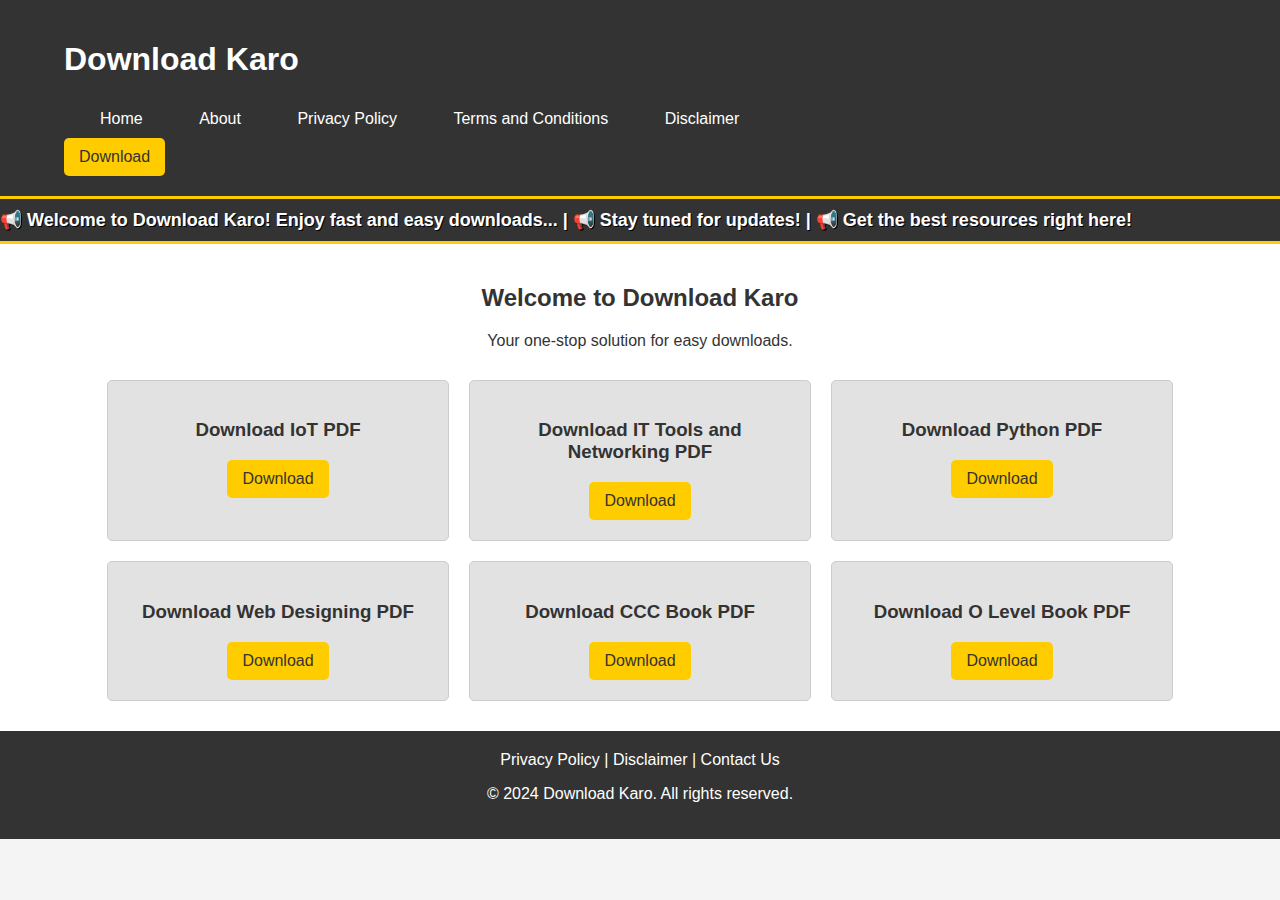
==== index.html @ 869f89a2 "Update index.html" ====
<!DOCTYPE html>
<html lang="en">
<head>
    <meta charset="UTF-8">
    <meta name="viewport" content="width=device-width, initial-scale=1.0">
    <meta name="description" content="Download Karo - Your one-stop solution for downloading educational PDFs, resources, and guides on IoT, Web Designing, IT Tools, Python, and more. Explore our collection to enhance your knowledge today!">
    <title>Download Karo</title>
    <link rel="stylesheet" href="style.css">
    <style>
        /* Optimized Marquee Style */
        .marquee {
            width: 100%;
            overflow: hidden;
            white-space: nowrap;
            background-color: #333;
            color: #fff;
            font-family: Arial, sans-serif;
            padding: 10px 0;
            font-size: 18px;
            font-weight: bold;
            border-top: 3px solid #ffcc00;
            border-bottom: 3px solid #ffcc00;
            text-shadow: 1px 1px #000;
        }
        .marquee span {
            display: inline-block;
            animation: marquee 15s linear infinite;
        }
        @keyframes marquee {
            from {
                transform: translateX(100%);
            }
            to {
                transform: translateX(-100%);
            }
        }
    </style>
</head>
<body>
    <header>
        <div class="container">
            <h1>Download Karo</h1>
            <div class="nav-buttons">
                <a href="#" class="menu-toggle" id="menuToggle">&#9776;</a> <!-- Hamburger Menu Icon -->
                <div id="navMenu" class="nav-links">
                    <a href="index.html" class="nav-button">Home</a>
                    <a href="about.html" class="nav-button">About</a>
                    <a href="privacy.html" class="nav-button">Privacy Policy</a>
                    <a href="terms.html" class="nav-button">Terms and Conditions</a>
                    <a href="disclaimer.html" class="nav-button">Disclaimer</a>
                </div>
            </div>
            <a href="#" class="download-button">Download</a>
        </div>
    </header>

    <!-- Marquee Section -->
    <div class="marquee">
        <span>📢 Welcome to Download Karo! Enjoy fast and easy downloads... | 📢 Stay tuned for updates! | 📢 Get the best resources right here!</span>
    </div>

    <main>
        <section class="intro">
            <h2>Welcome to Download Karo</h2>
            <p>Your one-stop solution for easy downloads.</p>
            <div class="download-boxes">
                <!-- Updated Download Boxes -->
                <div class="download-box">
                    <h3>Download IoT PDF</h3>
                    <a href="https://violet-stefanie-4.tiiny.site/" class="download-button">Download</a>
                </div>
                <div class="download-box">
                    <h3>Download IT Tools and Networking PDF</h3>
                    <a href="your_pdf_link_here_2.pdf" class="download-button">Download</a>
                </div>
                <div class="download-box">
                    <h3>Download Python PDF</h3>
                    <a href="your_pdf_link_here_3.pdf" class="download-button">Download</a>
                </div>
                <div class="download-box">
                    <h3>Download Web Designing PDF</h3>
                    <a href="your_pdf_link_here_4.pdf" class="download-button">Download</a>
                </div>
                <div class="download-box">
                    <h3>Download CCC Book PDF</h3>
                    <a href="your_pdf_link_here_5.pdf" class="download-button">Download</a>
                </div>
                <div class="download-box">
                    <h3>Download O Level Book PDF</h3>
                    <a href="your_pdf_link_here_6.pdf" class="download-button">Download</a>
                </div>
            </div>
        </section>
    </main>

    <footer>
        <div class="footer-links">
            <a href="privacy.html">Privacy Policy</a> | 
            <a href="disclaimer.html">Disclaimer</a> | 
            <a href="contact.html">Contact Us</a>
        </div>
        <p>&copy; 2024 Download Karo. All rights reserved.</p>
    </footer>

    <script>
        // JavaScript to toggle the menu on mobile
        document.getElementById("menuToggle").addEventListener("click", function() {
            var navMenu = document.getElementById("navMenu");
            navMenu.classList.toggle("active");
        });
    </script>
</body>
</html>
---- style.css ----
/* Global Styles */
body {
    font-family: Arial, sans-serif;
    margin: 0;
    padding: 0;
    background-color: #f4f4f4;
    color: #333;
}

.container {
    width: 90%;
    margin: auto;
    overflow: hidden;
}

/* Header Styles */
header {
    background: #333;
    color: #fff;
    padding: 20px 0;
}

/* Navigation Styles */
.nav-buttons {
    display: flex;
    justify-content: space-between;
    align-items: center;
    padding: 10px;
}

.nav-button {
    margin: 0 10px;
    text-decoration: none;
    color: white;
    padding: 8px 16px;
}

/* Hamburger Menu Styles */
.menu-toggle {
    font-size: 24px; /* Hamburger icon size */
    color: white; /* Hamburger icon color */
    cursor: pointer; /* Cursor pointer for hover effect */
    display: none; /* Hide toggle button on larger screens */
}

/* Marquee Section Styles */
.marquee {
    margin: 0;
}

/* Main Section Styles */
main {
    padding: 20px;
    background-color: #fff;
}

.intro {
    text-align: center;
}

.download-boxes {
    display: flex;
    flex-wrap: wrap;
    justify-content: center;
    margin-top: 20px;
}

.download-box {
    background: #e2e2e2;
    border: 1px solid #ccc;
    border-radius: 5px;
    padding: 20px;
    margin: 10px;
    width: 300px; /* Adjust width for your needs */
    text-align: center;
    transition: transform 0.2s;
}

.download-box:hover {
    transform: scale(1.05); /* Add a hover effect */
}

.download-button {
    display: inline-block;
    padding: 10px 15px;
    background: #ffcc00;
    color: #333;
    text-decoration: none;
    border-radius: 5px;
    transition: background 0.3s;
}

.download-button:hover {
    background: #e6b800;
}

/* Footer Styles */
footer {
    text-align: center;
    padding: 20px 0;
    background: #333; /* Dark background for the footer */
    color: white; /* White text color for the footer */
}

.footer-links a {
    color: white; /* Set footer link color to white */
    text-decoration: none; /* Remove underline from links */
}

.footer-links a:hover {
    text-decoration: underline; /* Add underline on hover */
}

/* Responsive Styles */
@media (max-width: 768px) {
    .nav-buttons {
        flex-direction: column; /* Stack the buttons vertically */
        align-items: flex-start; /* Align to the start */
    }

    .nav-button {
        margin: 5px 0; /* Adjust margin for stacked buttons */
        width: 100%; /* Make buttons full-width */
        text-align: center; /* Center the text */
    }

    .menu-toggle {
        display: block; /* Show toggle button on mobile */
    }

    .nav-links {
        display: none; /* Hide links by default */
        flex-direction: column; /* Stack the links vertically */
        width: 100%; /* Full width for links */
        background: #333; /* Background color for dropdown */
        position: absolute; /* Positioning for dropdown */
        top: 60px; /* Position below header */
        left: 0; /* Align to the left */
        z-index: 10; /* Ensure it’s on top */
    }

    .nav-links.active {
        display: flex; /* Show links when active */
    }

    .nav-links a {
        padding: 10px; /* Padding for links */
        border-bottom: 1px solid #444; /* Divider between links */
    }
}
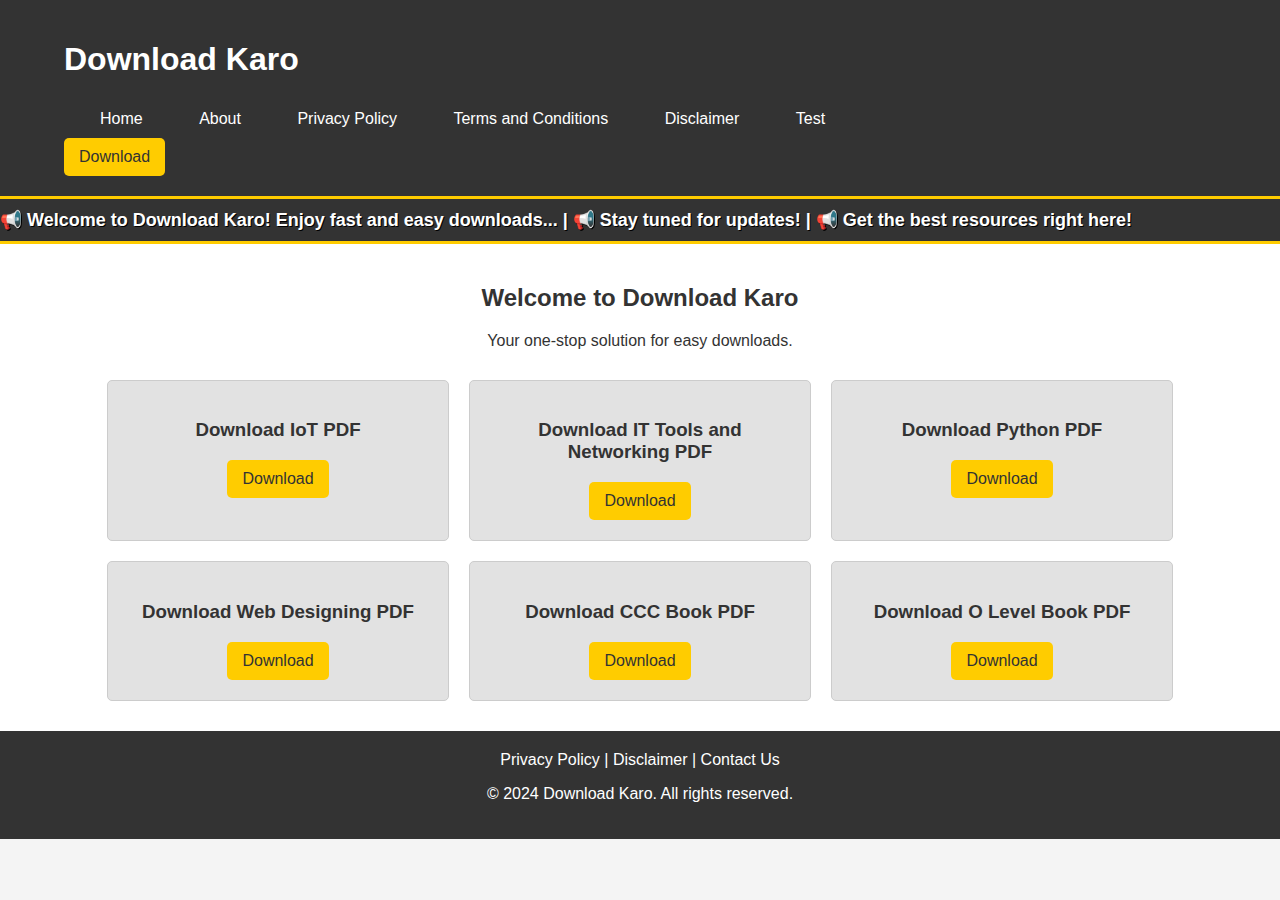
==== commit a4800a70: "Update index.html" ====
--- a/index.html
+++ b/index.html
@@ -3,9 +3,35 @@
 <head>
     <meta charset="UTF-8">
     <meta name="viewport" content="width=device-width, initial-scale=1.0">
-    <meta name="description" content="Download Karo - Your one-stop solution for downloading educational PDFs, resources, and guides on IoT, Web Designing, IT Tools, Python, and more. Explore our collection to enhance your knowledge today!">
+    <meta name="description" content="Download Karo - Access top-quality PDFs on IoT, Web Design, Python, and IT Tools. Explore and elevate your learning with our free resources!">
     <title>Download Karo</title>
+    <link rel="canonical" href="https://download-karoo.vercel.app/">
+    <link rel="icon" href="favicon.ico" type="image/x-icon">
     <link rel="stylesheet" href="style.css">
+
+    <!-- OpenGraph Meta Tags -->
+    <meta property="og:title" content="Download Karo - Your One-Stop for Educational PDFs">
+    <meta property="og:description" content="Discover a vast collection of educational PDFs on IoT, Web Design, Python, and IT Tools. Start downloading for free!">
+    <meta property="og:image" content="URL_to_image_preview.jpg"> <!-- Replace with your image URL -->
+    <meta property="og:url" content="https://yourwebsite.com"> <!-- Replace with your website URL -->
+    <meta property="og:type" content="website">
+
+    <!-- Schema.org Metadata -->
+    <script type="application/ld+json">
+    {
+      "@context": "https://schema.org",
+      "@type": "EducationalOrganization",
+      "name": "Download Karo",
+      "url": "https://yourwebsite.com",
+      "logo": "URL_to_your_logo.jpg", <!-- Replace with your logo URL -->
+      "description": "Download Karo offers educational PDFs in IoT, Python, Web Design, and more. Enhance your learning with free resources.",
+      "sameAs": [
+        "https://www.facebook.com/yourprofile",
+        "https://www.twitter.com/yourprofile"
+      ]
+    }
+    </script>
+    
     <style>
         /* Optimized Marquee Style */
         .marquee {
@@ -48,6 +74,7 @@
                     <a href="privacy.html" class="nav-button">Privacy Policy</a>
                     <a href="terms.html" class="nav-button">Terms and Conditions</a>
                     <a href="disclaimer.html" class="nav-button">Disclaimer</a>
+                    <a href="test.html" class="nav-button">Test</a>
                 </div>
             </div>
             <a href="#" class="download-button">Download</a>
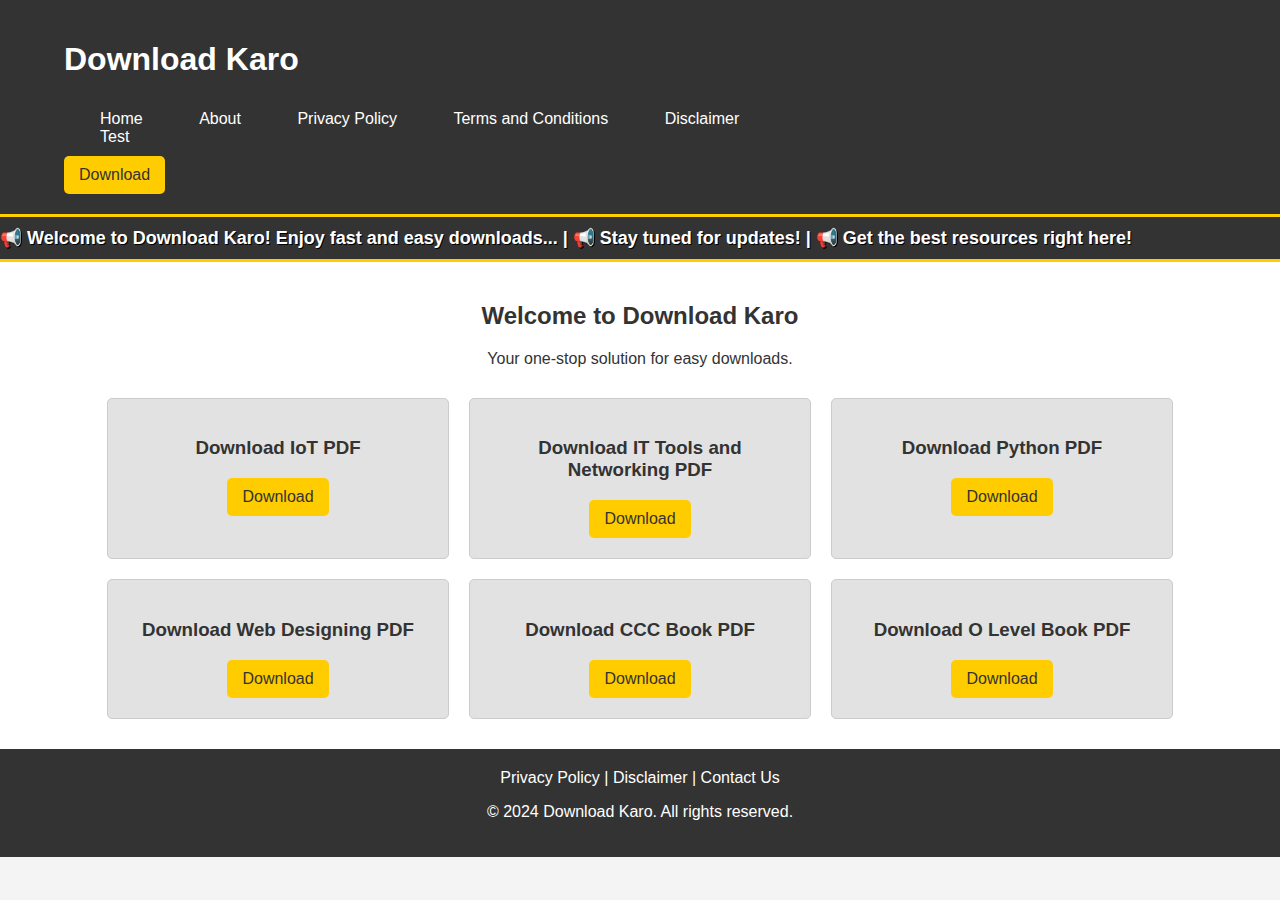
==== commit 36fbf529: "Update index.html" ====
--- a/index.html
+++ b/index.html
@@ -60,6 +60,37 @@
                 transform: translateX(-100%);
             }
         }
+    * Dropdown Menu Styling */
+        .dropdown {
+            position: relative;
+            display: inline-block;
+        }
+
+        .dropdown-content {
+            display: none;
+            position: absolute;
+            background-color: #333;
+            min-width: 160px;
+            z-index: 1;
+            border: 1px solid #ffcc00;
+            margin-top: 10px;
+        }
+
+        .dropdown-content a {
+            color: white;
+            padding: 12px 16px;
+            text-decoration: none;
+            display: block;
+        }
+
+        .dropdown-content a:hover {
+            background-color: #575757;
+        }
+
+        /* Show dropdown on hover */
+        .dropdown:hover .dropdown-content {
+            display: block;
+        }
     </style>
 </head>
 <body>
@@ -74,7 +105,20 @@
                     <a href="privacy.html" class="nav-button">Privacy Policy</a>
                     <a href="terms.html" class="nav-button">Terms and Conditions</a>
                     <a href="disclaimer.html" class="nav-button">Disclaimer</a>
-                    <a href="test.html" class="nav-button">Test</a>
+
+                    <!-- Test Tab with Dropdown -->
+                    <div class="dropdown">
+                        <a href="test.html" class="nav-button">Test</a>
+                        <div class="dropdown-content">
+                            <a href="iot-chapter1.html">IOT Chapter 1</a>
+                            <a href="iot-chapter2.html">IOT Chapter 2</a>
+                            <a href="iot-chapter3.html">IOT Chapter 3</a>
+                            <a href="iot-chapter4.html">IOT Chapter 4</a>
+                            <a href="iot-chapter5.html">IOT Chapter 5</a>
+                            <a href="iot-chapter6.html">IOT Chapter 6</a>
+                            <a href="iot-full-revision.html">Full Revision</a>
+                        </div>
+                    </div>
                 </div>
             </div>
             <a href="#" class="download-button">Download</a>
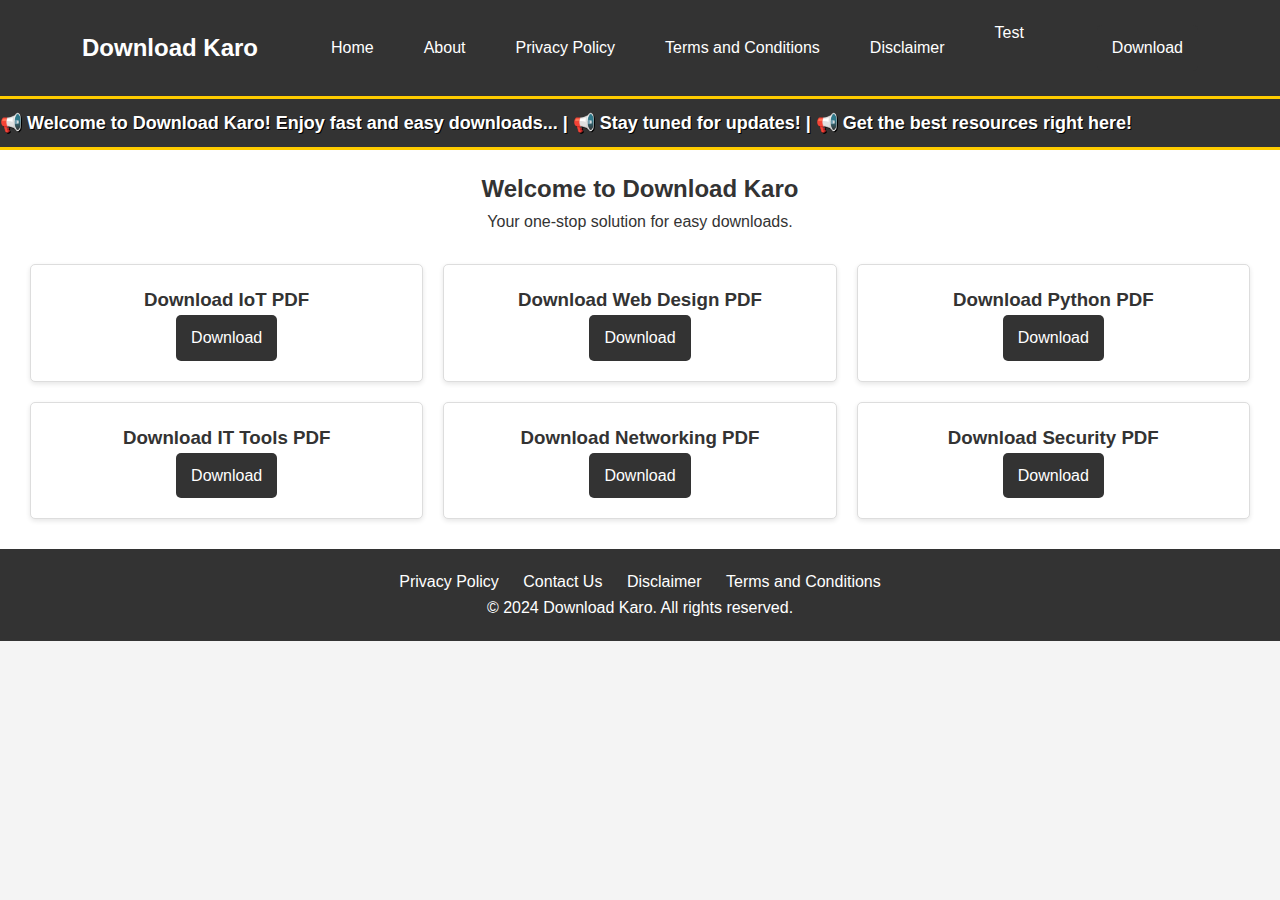
==== commit f4cd387d: "Update index.html" ====
--- a/index.html
+++ b/index.html
@@ -33,7 +33,98 @@
     </script>
     
     <style>
-        /* Optimized Marquee Style */
+        /* General Reset */
+        * {
+            box-sizing: border-box;
+            margin: 0;
+            padding: 0;
+        }
+
+        body {
+            font-family: Arial, sans-serif;
+            line-height: 1.6;
+            background-color: #f4f4f4;
+            color: #333;
+        }
+
+        header {
+            background: #333;
+            color: #fff;
+            padding: 10px 20px;
+        }
+
+        .container {
+            display: flex;
+            justify-content: space-between;
+            align-items: center;
+        }
+
+        h1 {
+            font-size: 24px;
+        }
+
+        .nav-buttons {
+            display: flex;
+            align-items: center;
+        }
+
+        .nav-links {
+            display: flex;
+            flex-direction: row;
+            justify-content: flex-start;
+            list-style: none;
+        }
+
+        .nav-button {
+            padding: 15px;
+            text-decoration: none;
+            color: #fff;
+            transition: background-color 0.3s;
+        }
+
+        .nav-button:hover {
+            background-color: #444;
+        }
+
+        .dropdown {
+            position: relative;
+            display: inline-block;
+        }
+
+        .dropdown-content {
+            display: none;
+            position: absolute;
+            background-color: #f9f9f9;
+            min-width: 160px;
+            box-shadow: 0px 8px 16px 0px rgba(0,0,0,0.2);
+            z-index: 1;
+        }
+
+        .dropdown-content a {
+            color: black;
+            padding: 12px 16px;
+            text-decoration: none;
+            display: block;
+        }
+
+        .dropdown-content a:hover {
+            background-color: #f1f1f1;
+        }
+
+        .dropdown:hover .dropdown-content {
+            display: block;
+        }
+
+        .menu-toggle {
+            display: none; /* Hidden by default, shown in mobile */
+            font-size: 24px;
+            background: none;
+            border: none;
+            color: #fff;
+            cursor: pointer;
+        }
+
+        /* Marquee Style */
         .marquee {
             width: 100%;
             overflow: hidden;
@@ -48,10 +139,12 @@
             border-bottom: 3px solid #ffcc00;
             text-shadow: 1px 1px #000;
         }
+        
         .marquee span {
             display: inline-block;
             animation: marquee 15s linear infinite;
         }
+        
         @keyframes marquee {
             from {
                 transform: translateX(100%);
@@ -60,36 +153,81 @@
                 transform: translateX(-100%);
             }
         }
-    * Dropdown Menu Styling */
-        .dropdown {
-            position: relative;
+
+        /* Main Section */
+        main {
+            padding: 20px;
+        }
+
+        .download-boxes {
+            display: flex;
+            flex-wrap: wrap;
+            justify-content: space-between;
+        }
+
+        .download-box {
+            background: #fff;
+            border: 1px solid #ddd;
+            border-radius: 5px;
+            padding: 20px;
+            margin: 10px;
+            width: calc(33.333% - 20px);
+            box-shadow: 0 2px 5px rgba(0,0,0,0.1);
+            transition: transform 0.3s;
+        }
+
+        .download-box:hover {
+            transform: scale(1.05);
+        }
+
+        .download-button {
             display: inline-block;
-        }
-
-        .dropdown-content {
-            display: none;
-            position: absolute;
-            background-color: #333;
-            min-width: 160px;
-            z-index: 1;
-            border: 1px solid #ffcc00;
-            margin-top: 10px;
-        }
-
-        .dropdown-content a {
-            color: white;
-            padding: 12px 16px;
+            padding: 10px 15px;
+            background: #333;
+            color: #fff;
             text-decoration: none;
-            display: block;
-        }
-
-        .dropdown-content a:hover {
-            background-color: #575757;
-        }
-
-        /* Show dropdown on hover */
-        .dropdown:hover .dropdown-content {
-            display: block;
+            border-radius: 5px;
+            transition: background-color 0.3s;
+        }
+
+        .download-button:hover {
+            background: #444;
+        }
+
+        /* Footer Styles */
+        footer {
+            background: #333;
+            color: #fff;
+            text-align: center;
+            padding: 20px;
+        }
+
+        .footer-links a {
+            color: #fff;
+            text-decoration: none;
+            margin: 0 10px;
+        }
+
+        /* Responsive Styles */
+        @media (max-width: 768px) {
+            .nav-links {
+                display: none; /* Hide links by default on mobile */
+                flex-direction: column; /* Stack links vertically */
+                width: 100%; /* Full width for mobile */
+                background: #333; /* Match background color */
+                position: absolute; /* Position absolute for dropdown */
+                top: 50px; /* Adjust based on header height */
+                left: 0;
+            }
+            .nav-links.active {
+                display: flex; /* Show links when active */
+            }
+            .menu-toggle {
+                display: block; /* Show the toggle button */
+            }
+            .download-box {
+                width: calc(100% - 20px); /* Full width for mobile boxes */
+            }
         }
     </style>
 </head>
@@ -98,25 +236,23 @@
         <div class="container">
             <h1>Download Karo</h1>
             <div class="nav-buttons">
-                <a href="#" class="menu-toggle" id="menuToggle">&#9776;</a> <!-- Hamburger Menu Icon -->
+                <button class="menu-toggle" id="menuToggle">&#9776;</button> <!-- Hamburger Menu Icon -->
                 <div id="navMenu" class="nav-links">
                     <a href="index.html" class="nav-button">Home</a>
                     <a href="about.html" class="nav-button">About</a>
                     <a href="privacy.html" class="nav-button">Privacy Policy</a>
                     <a href="terms.html" class="nav-button">Terms and Conditions</a>
                     <a href="disclaimer.html" class="nav-button">Disclaimer</a>
-
-                    <!-- Test Tab with Dropdown -->
                     <div class="dropdown">
                         <a href="test.html" class="nav-button">Test</a>
                         <div class="dropdown-content">
-                            <a href="iot-chapter1.html">IOT Chapter 1</a>
-                            <a href="iot-chapter2.html">IOT Chapter 2</a>
-                            <a href="iot-chapter3.html">IOT Chapter 3</a>
-                            <a href="iot-chapter4.html">IOT Chapter 4</a>
-                            <a href="iot-chapter5.html">IOT Chapter 5</a>
-                            <a href="iot-chapter6.html">IOT Chapter 6</a>
-                            <a href="iot-full-revision.html">Full Revision</a>
+                            <a href="#">IOT Chapter 1</a>
+                            <a href="#">IOT Chapter 2</a>
+                            <a href="#">IOT Chapter 3</a>
+                            <a href="#">IOT Chapter 4</a>
+                            <a href="#">IOT Chapter 5</a>
+                            <a href="#">IOT Chapter 6</a>
+                            <a href="#">Full Revision</a>
                         </div>
                     </div>
                 </div>
@@ -135,30 +271,29 @@
             <h2>Welcome to Download Karo</h2>
             <p>Your one-stop solution for easy downloads.</p>
             <div class="download-boxes">
-                <!-- Updated Download Boxes -->
                 <div class="download-box">
                     <h3>Download IoT PDF</h3>
                     <a href="https://violet-stefanie-4.tiiny.site/" class="download-button">Download</a>
                 </div>
                 <div class="download-box">
-                    <h3>Download IT Tools and Networking PDF</h3>
-                    <a href="your_pdf_link_here_2.pdf" class="download-button">Download</a>
+                    <h3>Download Web Design PDF</h3>
+                    <a href="https://violet-stefanie-4.tiiny.site/" class="download-button">Download</a>
                 </div>
                 <div class="download-box">
                     <h3>Download Python PDF</h3>
-                    <a href="your_pdf_link_here_3.pdf" class="download-button">Download</a>
-                </div>
-                <div class="download-box">
-                    <h3>Download Web Designing PDF</h3>
-                    <a href="your_pdf_link_here_4.pdf" class="download-button">Download</a>
-                </div>
-                <div class="download-box">
-                    <h3>Download CCC Book PDF</h3>
-                    <a href="your_pdf_link_here_5.pdf" class="download-button">Download</a>
-                </div>
-                <div class="download-box">
-                    <h3>Download O Level Book PDF</h3>
-                    <a href="your_pdf_link_here_6.pdf" class="download-button">Download</a>
+                    <a href="https://violet-stefanie-4.tiiny.site/" class="download-button">Download</a>
+                </div>
+                <div class="download-box">
+                    <h3>Download IT Tools PDF</h3>
+                    <a href="https://violet-stefanie-4.tiiny.site/" class="download-button">Download</a>
+                </div>
+                <div class="download-box">
+                    <h3>Download Networking PDF</h3>
+                    <a href="https://violet-stefanie-4.tiiny.site/" class="download-button">Download</a>
+                </div>
+                <div class="download-box">
+                    <h3>Download Security PDF</h3>
+                    <a href="https://violet-stefanie-4.tiiny.site/" class="download-button">Download</a>
                 </div>
             </div>
         </section>
@@ -166,15 +301,16 @@
 
     <footer>
         <div class="footer-links">
-            <a href="privacy.html">Privacy Policy</a> | 
-            <a href="disclaimer.html">Disclaimer</a> | 
+            <a href="privacy.html">Privacy Policy</a>
             <a href="contact.html">Contact Us</a>
+            <a href="disclaimer.html">Disclaimer</a>
+            <a href="terms.html">Terms and Conditions</a>
         </div>
         <p>&copy; 2024 Download Karo. All rights reserved.</p>
     </footer>
 
     <script>
-        // JavaScript to toggle the menu on mobile
+        // Mobile Menu Toggle
         document.getElementById("menuToggle").addEventListener("click", function() {
             var navMenu = document.getElementById("navMenu");
             navMenu.classList.toggle("active");
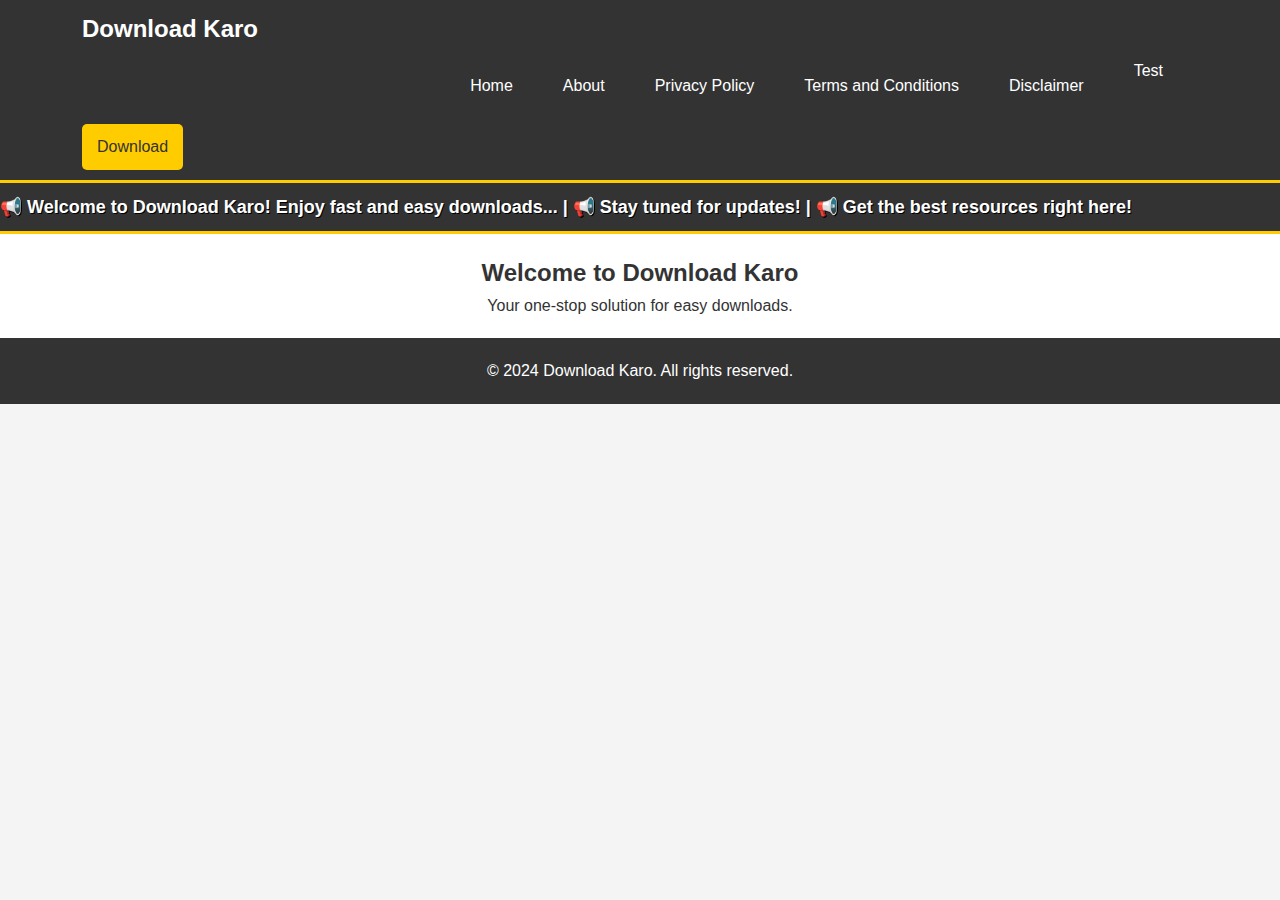
==== commit 0bd9a1d9: "Update index.html" ====
--- a/index.html
+++ b/index.html
@@ -51,12 +51,7 @@
             background: #333;
             color: #fff;
             padding: 10px 20px;
-        }
-
-        .container {
-            display: flex;
-            justify-content: space-between;
-            align-items: center;
+            position: relative;
         }
 
         h1 {
@@ -73,6 +68,7 @@
             flex-direction: row;
             justify-content: flex-start;
             list-style: none;
+            margin-left: auto; /* Align links to the right */
         }
 
         .nav-button {
@@ -80,6 +76,7 @@
             text-decoration: none;
             color: #fff;
             transition: background-color 0.3s;
+            position: relative; /* For dropdown positioning */
         }
 
         .nav-button:hover {
@@ -159,53 +156,12 @@
             padding: 20px;
         }
 
-        .download-boxes {
-            display: flex;
-            flex-wrap: wrap;
-            justify-content: space-between;
-        }
-
-        .download-box {
-            background: #fff;
-            border: 1px solid #ddd;
-            border-radius: 5px;
-            padding: 20px;
-            margin: 10px;
-            width: calc(33.333% - 20px);
-            box-shadow: 0 2px 5px rgba(0,0,0,0.1);
-            transition: transform 0.3s;
-        }
-
-        .download-box:hover {
-            transform: scale(1.05);
-        }
-
-        .download-button {
-            display: inline-block;
-            padding: 10px 15px;
-            background: #333;
-            color: #fff;
-            text-decoration: none;
-            border-radius: 5px;
-            transition: background-color 0.3s;
-        }
-
-        .download-button:hover {
-            background: #444;
-        }
-
         /* Footer Styles */
         footer {
             background: #333;
             color: #fff;
             text-align: center;
             padding: 20px;
-        }
-
-        .footer-links a {
-            color: #fff;
-            text-decoration: none;
-            margin: 0 10px;
         }
 
         /* Responsive Styles */
@@ -224,9 +180,6 @@
             }
             .menu-toggle {
                 display: block; /* Show the toggle button */
-            }
-            .download-box {
-                width: calc(100% - 20px); /* Full width for mobile boxes */
             }
         }
     </style>
@@ -244,7 +197,7 @@
                     <a href="terms.html" class="nav-button">Terms and Conditions</a>
                     <a href="disclaimer.html" class="nav-button">Disclaimer</a>
                     <div class="dropdown">
-                        <a href="test.html" class="nav-button">Test</a>
+                        <a href="#" class="nav-button">Test</a>
                         <div class="dropdown-content">
                             <a href="#">IOT Chapter 1</a>
                             <a href="#">IOT Chapter 2</a>
@@ -270,42 +223,11 @@
         <section class="intro">
             <h2>Welcome to Download Karo</h2>
             <p>Your one-stop solution for easy downloads.</p>
-            <div class="download-boxes">
-                <div class="download-box">
-                    <h3>Download IoT PDF</h3>
-                    <a href="https://violet-stefanie-4.tiiny.site/" class="download-button">Download</a>
-                </div>
-                <div class="download-box">
-                    <h3>Download Web Design PDF</h3>
-                    <a href="https://violet-stefanie-4.tiiny.site/" class="download-button">Download</a>
-                </div>
-                <div class="download-box">
-                    <h3>Download Python PDF</h3>
-                    <a href="https://violet-stefanie-4.tiiny.site/" class="download-button">Download</a>
-                </div>
-                <div class="download-box">
-                    <h3>Download IT Tools PDF</h3>
-                    <a href="https://violet-stefanie-4.tiiny.site/" class="download-button">Download</a>
-                </div>
-                <div class="download-box">
-                    <h3>Download Networking PDF</h3>
-                    <a href="https://violet-stefanie-4.tiiny.site/" class="download-button">Download</a>
-                </div>
-                <div class="download-box">
-                    <h3>Download Security PDF</h3>
-                    <a href="https://violet-stefanie-4.tiiny.site/" class="download-button">Download</a>
-                </div>
-            </div>
+            <!-- Additional content can go here -->
         </section>
     </main>
 
     <footer>
-        <div class="footer-links">
-            <a href="privacy.html">Privacy Policy</a>
-            <a href="contact.html">Contact Us</a>
-            <a href="disclaimer.html">Disclaimer</a>
-            <a href="terms.html">Terms and Conditions</a>
-        </div>
         <p>&copy; 2024 Download Karo. All rights reserved.</p>
     </footer>
 
